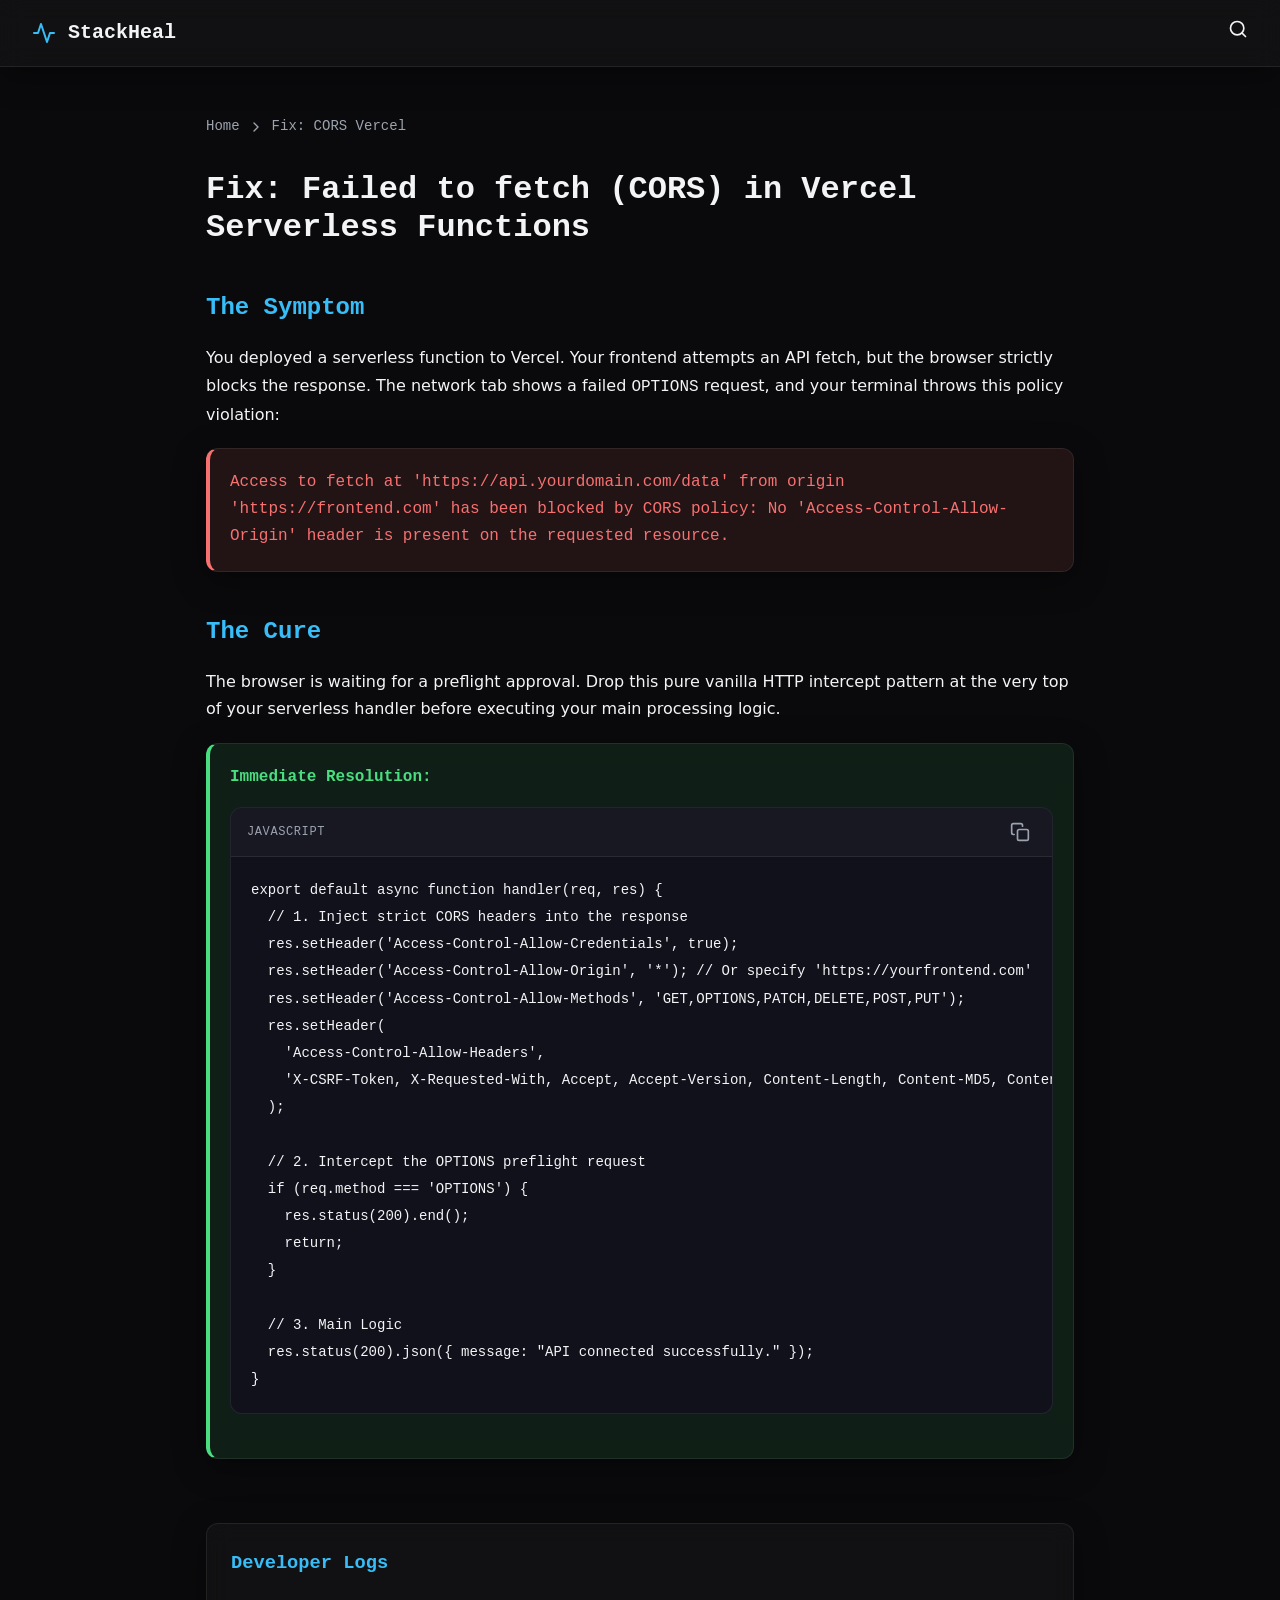
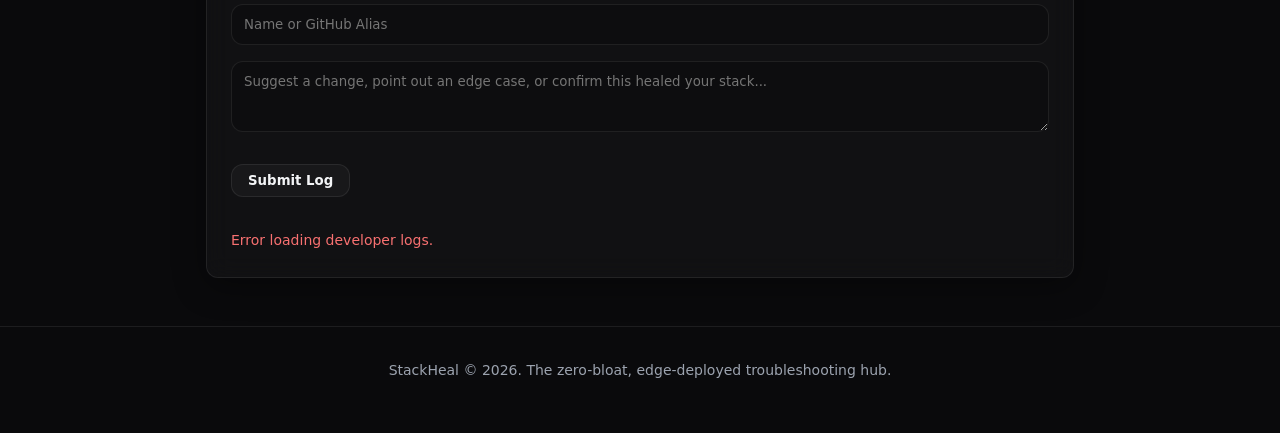
==== blog/fix-cors-vercel/index.html @ 89c2e541 "update" ====
<!DOCTYPE html>
<html lang="en" data-theme="dark">
<head>
  <meta charset="UTF-8">
  <meta name="viewport" content="width=device-width, initial-scale=1.0">
  <title>Fix: Failed to fetch (CORS) in Vercel Serverless Functions | StackHeal</title>
  <meta name="description" content="Immediate zero-dependency vanilla JS cure for the 'No Access-Control-Allow-Origin' CORS preflight error in Vercel Serverless and Edge deployments.">
  
  <link rel="icon" type="image/svg+xml" href="/favicon/icon.svg">
  
  <link rel="canonical" href="https://stackheal.vercel.app/blog/fix-cors-vercel/">
  <meta property="og:title" content="Fix: Failed to fetch (CORS) in Vercel Serverless Functions | StackHeal">
  <meta property="og:description" content="Immediate zero-dependency vanilla JS cure for the 'No Access-Control-Allow-Origin' CORS preflight error in Vercel Serverless and Edge deployments.">
  <meta property="og:image" content="https://stackheal.vercel.app/blog/fix-cors-vercel/ogg/stackheal.png">
  <meta property="og:url" content="https://stackheal.vercel.app/blog/fix-cors-vercel/">
  <meta name="twitter:card" content="summary_large_image">

  <link rel="alternate" type="text/plain" href="./llms.txt">
  
  <link rel="stylesheet" href="/css/variables.css">
  <link rel="stylesheet" href="/css/glassmorphism.css">
  <link rel="stylesheet" href="/css/code-blocks.css">
  
  <script src="https://challenges.cloudflare.com/turnstile/v0/api.js" async defer></script>

  <script>
    window.dataLayer = window.dataLayer || [];
    function gtag(){dataLayer.push(arguments);}
    gtag('consent', 'default', {
      'analytics_storage': 'denied',
      'ad_storage': 'denied',
      'ad_user_data': 'denied',
      'ad_personalization': 'denied'
    });
  </script>
  
  <script async src="https://www.googletagmanager.com/gtag/js?id=G-86QMZED8DT"></script>
  <script>
    window.dataLayer = window.dataLayer || [];
    function gtag(){dataLayer.push(arguments);}
    gtag('js', new Date());
    gtag('config', 'G-86QMZED8DT');
  </script>

  <script type="application/ld+json">
  {
    "@context": "https://schema.org",
    "@type": "TechArticle",
    "headline": "Fix: Failed to fetch (CORS) in Vercel Serverless Functions",
    "proficiencyLevel": "Intermediate",
    "author": {
      "@type": "Person",
      "name": "StackHeal Architect",
      "url": "https://github.com/stackheal"
    },
    "mainEntity": {
      "@type": "Question",
      "name": "How do I fix the CORS 'Access-Control-Allow-Origin' error in Vercel serverless functions?",
      "acceptedAnswer": {
        "@type": "Answer",
        "text": "Explicitly set the Access-Control headers in your serverless response and intercept the HTTP OPTIONS preflight request with a 200 status code before executing your main processing logic."
      }
    }
  }
  </script>

  <style>
    /* Scoped Layout adjustments */
    body { display: flex; flex-direction: column; min-height: 100vh; }
    .global-header { position: sticky; top: 0; z-index: 100; display: flex; justify-content: space-between; align-items: center; padding: 1rem 2rem; border-radius: 0; border-top: none; border-left: none; border-right: none; }
    .brand-logo { display: flex; align-items: center; gap: 0.75rem; font-family: var(--font-code); font-weight: 700; font-size: 1.25rem; color: var(--text-primary); text-decoration: none; }
    .main-article { flex: 1; width: 100%; max-width: 56.25rem; margin: 0 auto; padding: 3rem 1rem; }
    .breadcrumbs { display: flex; align-items: center; gap: 0.5rem; font-size: 0.875rem; color: var(--text-muted); margin-bottom: 2rem; font-family: var(--font-code); }
    h1 { font-size: 2rem; color: var(--text-primary); margin-bottom: 2rem; line-height: 1.2; }
    h2 { font-size: 1.5rem; color: var(--accent-primary); margin: 2.5rem 0 1rem 0; }
    p { margin-bottom: 1.25rem; line-height: 1.7; }
    .svg-list { list-style: none; padding: 0; }
    .svg-list li { display: flex; align-items: flex-start; gap: 0.75rem; margin-bottom: 1rem; }
    .svg-bullet { flex-shrink: 0; margin-top: 0.25rem; color: var(--accent-primary); }
    .global-footer { text-align: center; padding: 2rem; border-top: 1px solid var(--border-glass); font-size: 0.875rem; color: var(--text-muted); }
    
    /* Comments UI Specifics */
    .glass-input { width: 100%; background: rgba(0,0,0,0.2); border: 1px solid var(--border-glass); color: var(--text-primary); padding: 0.75rem; border-radius: var(--radius-md); font-family: var(--font-body); }
    .glass-input:focus { outline: none; border-color: var(--accent-primary); }
    .comment-card { padding: 1rem; border-bottom: 1px solid var(--border-glass); }
    .comment-card:last-child { border-bottom: none; }
    .comment-meta { font-size: 0.75rem; color: var(--text-muted); font-family: var(--font-code); margin-bottom: 0.5rem; }
  </style>
</head>
<body>

  <header class="glass-panel global-header">
    <a href="/" class="brand-logo">
      <svg xmlns="http://www.w3.org/2000/svg" width="1.5rem" height="1.5rem" viewBox="0 0 24 24" fill="none" stroke="var(--accent-primary)" stroke-width="2" stroke-linecap="round" stroke-linejoin="round"><path d="M22 12h-4l-3 9L9 3l-3 9H2"></path></svg>
      StackHeal
    </a>
    <nav>
      <a href="/" aria-label="Search Heals" style="color: var(--text-primary);">
        <svg xmlns="http://www.w3.org/2000/svg" width="1.25rem" height="1.25rem" viewBox="0 0 24 24" fill="none" stroke="currentColor" stroke-width="2" stroke-linecap="round" stroke-linejoin="round"><circle cx="11" cy="11" r="8"></circle><line x1="21" y1="21" x2="16.65" y2="16.65"></line></svg>
      </a>
    </nav>
  </header>

  <main class="main-article">
    <nav class="breadcrumbs">
      <a href="/" style="color: inherit; text-decoration: none;">Home</a>
      <svg xmlns="http://www.w3.org/2000/svg" width="1rem" height="1rem" viewBox="0 0 24 24" fill="none" stroke="currentColor" stroke-width="2" stroke-linecap="round" stroke-linejoin="round"><polyline points="9 18 15 12 9 6"></polyline></svg>
      <span>Fix: CORS Vercel</span>
    </nav>

    <article>
      <h1>Fix: Failed to fetch (CORS) in Vercel Serverless Functions</h1>

      <h2>The Symptom</h2>
      <p>You deployed a serverless function to Vercel. Your frontend attempts an API fetch, but the browser strictly blocks the response. The network tab shows a failed <code>OPTIONS</code> request, and your terminal throws this policy violation:</p>
      
      <div class="alert-symptom glass-panel">
        <code style="color: var(--status-symptom);">Access to fetch at 'https://api.yourdomain.com/data' from origin 'https://frontend.com' has been blocked by CORS policy: No 'Access-Control-Allow-Origin' header is present on the requested resource.</code>
      </div>

      <h2>The Cure</h2>
      <p>The browser is waiting for a preflight approval. Drop this pure vanilla HTTP intercept pattern at the very top of your serverless handler before executing your main processing logic.</p>

      <div class="alert-cure glass-panel">
        <p style="margin-bottom: 1rem; color: var(--status-cure); font-weight: 600; font-family: var(--font-code);">Immediate Resolution:</p>
        
        <div class="code-container">
          <div class="code-header">
            <span class="language-label">javascript</span>
            <button class="copy-btn" aria-label="Copy code"></button>
          </div>
          <pre><code>export default async function handler(req, res) {
  // 1. Inject strict CORS headers into the response
  res.setHeader('Access-Control-Allow-Credentials', true);
  res.setHeader('Access-Control-Allow-Origin', '*'); // Or specify 'https://yourfrontend.com'
  res.setHeader('Access-Control-Allow-Methods', 'GET,OPTIONS,PATCH,DELETE,POST,PUT');
  res.setHeader(
    'Access-Control-Allow-Headers',
    'X-CSRF-Token, X-Requested-With, Accept, Accept-Version, Content-Length, Content-MD5, Content-Type, Date, X-Api-Version'
  );

  // 2. Intercept the OPTIONS preflight request
  if (req.method === 'OPTIONS') {
    res.status(200).end();
    return;
  }

  // 3. Main Logic
  res.status(200).json({ message: "API connected successfully." });
}</code></pre>
        </div>
      </div>
    </article>

    <section class="glass-panel" style="margin-top: 4rem;">
      <h3 style="margin-bottom: 1.5rem; color: var(--accent-primary); font-family: var(--font-code);">Developer Logs</h3>
      
      <form id="comment-form" style="display: flex; flex-direction: column; gap: 1rem; margin-bottom: 2rem;">
        <input type="text" id="comment-name" placeholder="Name or GitHub Alias" required class="glass-input">
        <textarea id="comment-content" placeholder="Suggest a change, point out an edge case, or confirm this healed your stack..." required rows="3" class="glass-input" style="resize: vertical;"></textarea>
        
        <div class="cf-turnstile" data-sitekey="0x4AAAAAADNEC3-7QeslpEJl" data-theme="dark"></div>
        
        <button type="submit" id="submit-comment-btn" class="glass-btn" style="align-self: flex-start;">Submit Log</button>
      </form>

      <div id="comments-container" style="display: flex; flex-direction: column;">
        <p style="color: var(--text-muted); font-size: 0.875rem;">Loading logs...</p>
      </div>
    </section>

  </main>

  <footer class="global-footer">
    <p>StackHeal © 2026. The zero-bloat, edge-deployed troubleshooting hub.</p>
  </footer>

  <script data-name="BMC-Widget" data-cfasync="false" src="https://cdnjs.buymeacoffee.com/1.0.0/widget.prod.min.js" data-id="dippanbhusal" data-description="Support me on Buy me a coffee!" data-message="Support StackHeal !" data-color="#5F7FFF" data-position="Right" data-x_margin="18" data-y_margin="18"></script>

  <script src="/js/theme.js"></script>
  <script src="/js/code-copy.js"></script>
  <script src="/js/cookie-consent.js"></script>

  <script>
    document.addEventListener('DOMContentLoaded', () => {
      // 1. DYNAMIC SLUG GENERATION: Grabs the folder name directly from the URL.
      const pathArray = window.location.pathname.split('/').filter(p => p);
      const DYNAMIC_SLUG = pathArray.pop() || 'home'; 

      const commentsContainer = document.getElementById('comments-container');
      const commentForm = document.getElementById('comment-form');
      const submitBtn = document.getElementById('submit-comment-btn');

      const fetchComments = async () => {
        try {
          const response = await fetch(`/api/comments?slug=${DYNAMIC_SLUG}`);
          if (!response.ok) throw new Error('Failed to load');
          
          const comments = await response.json();
          
          // 2. CSP / TRUSTED TYPES FIX: Clear container safely
          commentsContainer.textContent = ''; 

          if (comments.length === 0) {
            const noLogsText = document.createElement('p');
            noLogsText.style.color = 'var(--text-muted)';
            noLogsText.style.fontSize = '0.875rem';
            noLogsText.textContent = 'No logs found. Be the first to verify this cure.';
            commentsContainer.appendChild(noLogsText);
            return;
          }

          // Generate elements safely without innerHTML
          comments.forEach(comment => {
            const card = document.createElement('div');
            card.className = 'comment-card';

            const meta = document.createElement('div');
            meta.className = 'comment-meta';
            const dateStr = new Date(comment.created_at).toLocaleDateString();
            meta.textContent = `${comment.author_name} • ${dateStr}`;

            const content = document.createElement('div');
            content.style.fontSize = '0.9rem';
            content.style.lineHeight = '1.5';
            content.textContent = comment.content; // textContent bypasses XSS & CSP issues

            card.appendChild(meta);
            card.appendChild(content);
            commentsContainer.appendChild(card);
          });
        } catch (error) {
          commentsContainer.textContent = 'Error loading developer logs.';
          commentsContainer.style.color = 'var(--status-symptom)';
          commentsContainer.style.fontSize = '0.875rem';
        }
      };

      commentForm.addEventListener('submit', async (e) => {
        e.preventDefault();
        submitBtn.disabled = true;
        submitBtn.innerText = 'Submitting...';

        const name = document.getElementById('comment-name').value;
        const content = document.getElementById('comment-content').value;
        const turnstileResponse = document.querySelector('[name="cf-turnstile-response"]').value;

        try {
          const res = await fetch('/api/comments', {
            method: 'POST',
            headers: { 'Content-Type': 'application/json' },
            body: JSON.stringify({ slug: DYNAMIC_SLUG, name, content, turnstileToken: turnstileResponse })
          });

          if (res.ok) {
            commentForm.reset();
            turnstile.reset(); 
            await fetchComments();
          } else {
            alert("Failed to submit log. Bot verification failed.");
          }
        } catch (error) {
          console.error(error);
        } finally {
          submitBtn.disabled = false;
          submitBtn.innerText = 'Submit Log';
        }
      });

      // Fire initial fetch
      fetchComments(); 
    });
  </script>
</body>
</html>
---- css/variables.css ----
/* /css/variables.css */
:root {
  /* Core Colors */
  --bg-main: #0a0a0c;
  --bg-surface: rgba(255, 255, 255, 0.03);
  --border-glass: rgba(255, 255, 255, 0.08);
  --accent-primary: #38bdf8;
  --accent-hover: #7dd3fc;
  
  /* Status Colors */
  --status-cure: #4ade80;
  --status-cure-bg: rgba(74, 222, 128, 0.1);
  --status-symptom: #f87171;
  --status-symptom-bg: rgba(248, 113, 113, 0.1);

  /* Typography */
  --text-primary: #f3f4f6;
  --text-muted: #9ca3af;
  --font-body: system-ui, -apple-system, BlinkMacSystemFont, 'Segoe UI', Inter, sans-serif;
  --font-code: 'JetBrains Mono', 'Fira Code', Cascadia Code, monospace;

  /* Glassmorphism Specs */
  --glass-blur: blur(0.75rem);
  --glass-shadow: 0 0.5rem 2rem 0 rgba(0, 0, 0, 0.37);
  --radius-md: 0.75rem;
  --radius-lg: 1rem;
  --border-thick: 0.25rem;
}

/* Base Reset & Typography */
* {
  box-sizing: border-box;
  margin: 0;
  padding: 0;
}

body {
  background-color: var(--bg-main);
  color: var(--text-primary);
  font-family: var(--font-body);
  line-height: 1.7;
  -webkit-font-smoothing: antialiased;
}

h1, h2, h3, code, pre {
  font-family: var(--font-code);
}
---- css/glassmorphism.css ----
/* /css/glassmorphism.css */

.glass-panel {
  background: var(--bg-surface);
  backdrop-filter: var(--glass-blur);
  -webkit-backdrop-filter: var(--glass-blur);
  border: 1px solid var(--border-glass);
  border-radius: var(--radius-md);
  box-shadow: var(--glass-shadow);
  padding: 1.5rem;
}

/* Symptom & Cure Diagnostics Boxes */
.alert-symptom, 
.alert-cure {
  border-radius: var(--radius-md);
  padding: 1.25rem;
  margin-bottom: 1.5rem;
  display: flex;
  flex-direction: column;
}

.alert-symptom {
  background: var(--status-symptom-bg);
  border-left: var(--border-thick) solid var(--status-symptom);
}

.alert-cure {
  background: var(--status-cure-bg);
  border-left: var(--border-thick) solid var(--status-cure);
}

/* Glass Interactive Elements */
.glass-btn {
  background: var(--bg-surface);
  border: 1px solid var(--border-glass);
  color: var(--text-primary);
  border-radius: var(--radius-md);
  padding: 0.5rem 1rem;
  cursor: pointer;
  font-family: var(--font-body);
  font-weight: 600;
  transition: all 0.2s ease;
}

.glass-btn:hover {
  filter: brightness(1.2);
  transform: scale(1.02);
  border-color: var(--accent-hover);
}

.glass-btn:focus {
  outline: 0.125rem solid var(--accent-primary);
  outline-offset: 0.125rem;
}

.glass-input {
  background: var(--bg-surface);
  border: 1px solid var(--border-glass);
  color: var(--text-primary);
  border-radius: var(--radius-md);
  padding: 0.75rem 1rem;
  font-family: var(--font-body);
  width: 100%;
  transition: border-color 0.2s ease;
}

.glass-input:focus {
  outline: none;
  border-color: var(--accent-primary);
}
---- css/code-blocks.css ----
/* /css/code-blocks.css */
/* Mobile-first, high-contrast code containers */

.code-container {
  position: relative;
  background-color: #11111b; /* Solid dark background for syntax contrast */
  border: 1px solid var(--border-glass, rgba(255, 255, 255, 0.08));
  border-radius: 12px;
  margin-bottom: 1.5rem;
  overflow: hidden;
  display: flex;
  flex-direction: column;
}

.code-header {
  display: flex;
  justify-content: space-between;
  align-items: center;
  padding: 0.5rem 1rem;
  background: var(--bg-surface, rgba(255, 255, 255, 0.03));
  border-bottom: 1px solid var(--border-glass, rgba(255, 255, 255, 0.08));
}

.language-label {
  font-family: var(--font-code, 'JetBrains Mono', monospace);
  font-size: 0.75rem;
  color: var(--text-muted, #9ca3af);
  text-transform: uppercase;
  letter-spacing: 0.05em;
}

.copy-btn {
  background: transparent;
  border: none;
  color: var(--text-muted, #9ca3af);
  cursor: pointer;
  padding: 0.375rem;
  border-radius: 6px;
  display: flex;
  align-items: center;
  justify-content: center;
  transition: background-color 0.2s ease, color 0.2s ease;
}

.copy-btn:hover {
  background-color: var(--bg-surface, rgba(255, 255, 255, 0.03));
  color: var(--text-primary, #f3f4f6);
}

/* Strict keyboard accessibility outline */
.copy-btn:focus-visible {
  outline: 2px solid var(--accent-primary, #38bdf8);
  outline-offset: 2px;
  background-color: var(--bg-surface, rgba(255, 255, 255, 0.03));
}

.code-container pre {
  margin: 0;
  padding: 1.25rem;
  overflow-x: auto;
  scrollbar-width: thin;
  scrollbar-color: var(--border-glass, rgba(255, 255, 255, 0.08)) transparent;
}

.code-container code {
  font-family: var(--font-code, 'JetBrains Mono', monospace);
  font-size: 0.875rem;
  color: var(--text-primary, #f3f4f6);
  line-height: 1.6;
}
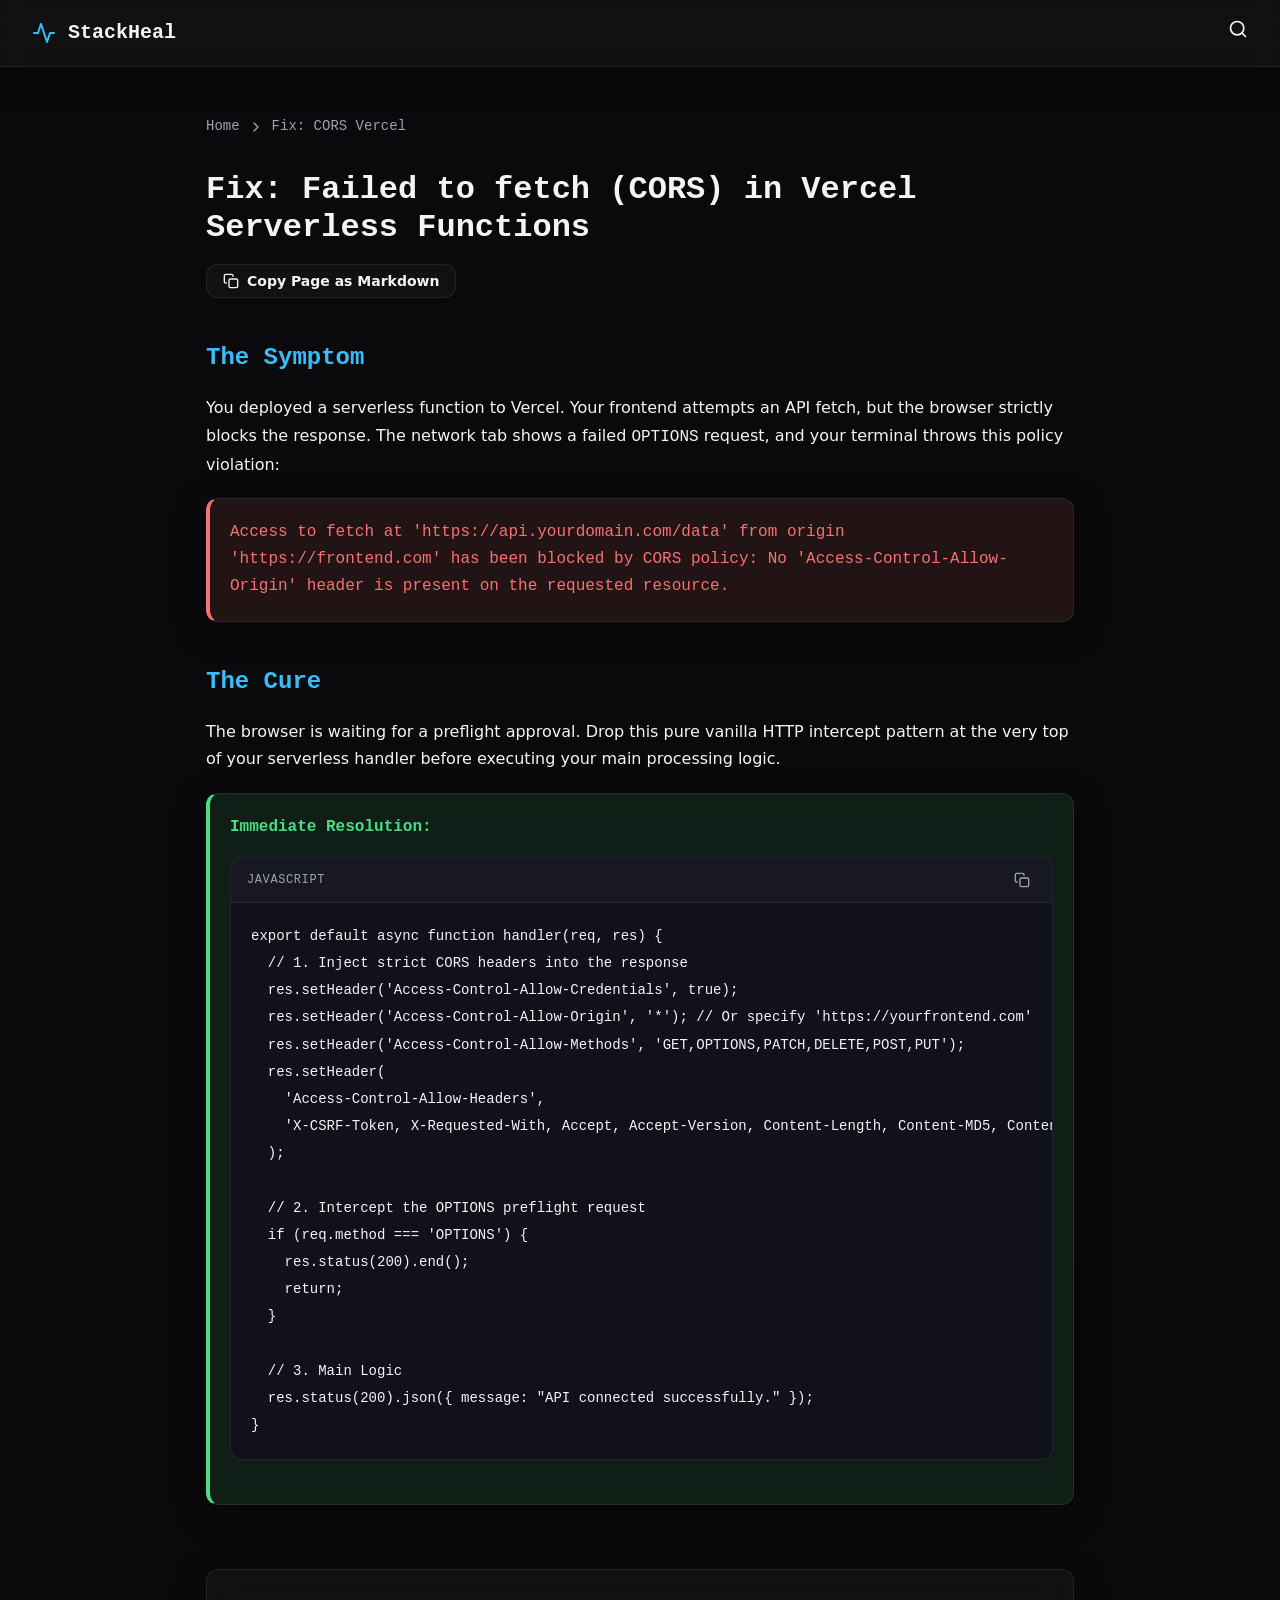
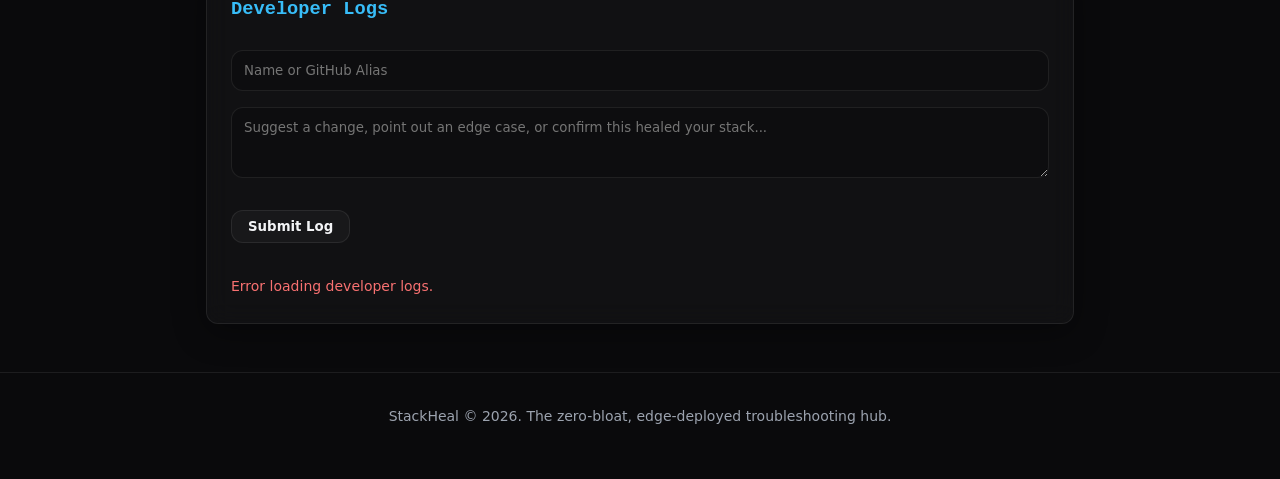
==== commit 0c958f78: "test" ====
--- a/blog/fix-cors-vercel/index.html
+++ b/blog/fix-cors-vercel/index.html
@@ -4,18 +4,22 @@
   <meta charset="UTF-8">
   <meta name="viewport" content="width=device-width, initial-scale=1.0">
   <title>Fix: Failed to fetch (CORS) in Vercel Serverless Functions | StackHeal</title>
+  
   <meta name="description" content="Immediate zero-dependency vanilla JS cure for the 'No Access-Control-Allow-Origin' CORS preflight error in Vercel Serverless and Edge deployments.">
-  
-  <link rel="icon" type="image/svg+xml" href="/favicon/icon.svg">
+  <meta name="keywords" content="Vercel, CORS, Serverless Functions, Access-Control-Allow-Origin, Vanilla JS, API Edge">
+  <meta name="author" content="StackHeal Architect">
   
   <link rel="canonical" href="https://stackheal.vercel.app/blog/fix-cors-vercel/">
   <meta property="og:title" content="Fix: Failed to fetch (CORS) in Vercel Serverless Functions | StackHeal">
   <meta property="og:description" content="Immediate zero-dependency vanilla JS cure for the 'No Access-Control-Allow-Origin' CORS preflight error in Vercel Serverless and Edge deployments.">
   <meta property="og:image" content="https://stackheal.vercel.app/blog/fix-cors-vercel/ogg/stackheal.png">
   <meta property="og:url" content="https://stackheal.vercel.app/blog/fix-cors-vercel/">
+  <meta property="og:type" content="article">
   <meta name="twitter:card" content="summary_large_image">
 
   <link rel="alternate" type="text/plain" href="./llms.txt">
+  
+  <link rel="icon" type="image/svg+xml" href="/favicon/icon.svg">
   
   <link rel="stylesheet" href="/css/variables.css">
   <link rel="stylesheet" href="/css/glassmorphism.css">
@@ -53,6 +57,7 @@
       "name": "StackHeal Architect",
       "url": "https://github.com/stackheal"
     },
+    "datePublished": "2026-05-11",
     "mainEntity": {
       "@type": "Question",
       "name": "How do I fix the CORS 'Access-Control-Allow-Origin' error in Vercel serverless functions?",
@@ -65,13 +70,13 @@
   </script>
 
   <style>
-    /* Scoped Layout adjustments */
+    /* Layout Scoping */
     body { display: flex; flex-direction: column; min-height: 100vh; }
     .global-header { position: sticky; top: 0; z-index: 100; display: flex; justify-content: space-between; align-items: center; padding: 1rem 2rem; border-radius: 0; border-top: none; border-left: none; border-right: none; }
     .brand-logo { display: flex; align-items: center; gap: 0.75rem; font-family: var(--font-code); font-weight: 700; font-size: 1.25rem; color: var(--text-primary); text-decoration: none; }
     .main-article { flex: 1; width: 100%; max-width: 56.25rem; margin: 0 auto; padding: 3rem 1rem; }
     .breadcrumbs { display: flex; align-items: center; gap: 0.5rem; font-size: 0.875rem; color: var(--text-muted); margin-bottom: 2rem; font-family: var(--font-code); }
-    h1 { font-size: 2rem; color: var(--text-primary); margin-bottom: 2rem; line-height: 1.2; }
+    h1 { font-size: 2rem; color: var(--text-primary); margin-bottom: 1rem; line-height: 1.2; }
     h2 { font-size: 1.5rem; color: var(--accent-primary); margin: 2.5rem 0 1rem 0; }
     p { margin-bottom: 1.25rem; line-height: 1.7; }
     .svg-list { list-style: none; padding: 0; }
@@ -79,12 +84,15 @@
     .svg-bullet { flex-shrink: 0; margin-top: 0.25rem; color: var(--accent-primary); }
     .global-footer { text-align: center; padding: 2rem; border-top: 1px solid var(--border-glass); font-size: 0.875rem; color: var(--text-muted); }
     
-    /* Comments UI Specifics */
+    /* Input & Comments */
     .glass-input { width: 100%; background: rgba(0,0,0,0.2); border: 1px solid var(--border-glass); color: var(--text-primary); padding: 0.75rem; border-radius: var(--radius-md); font-family: var(--font-body); }
     .glass-input:focus { outline: none; border-color: var(--accent-primary); }
     .comment-card { padding: 1rem; border-bottom: 1px solid var(--border-glass); }
     .comment-card:last-child { border-bottom: none; }
     .comment-meta { font-size: 0.75rem; color: var(--text-muted); font-family: var(--font-code); margin-bottom: 0.5rem; }
+    
+    /* Utility class for hiding SVGs securely */
+    .hidden { display: none !important; }
   </style>
 </head>
 <body>
@@ -110,6 +118,14 @@
 
     <article>
       <h1>Fix: Failed to fetch (CORS) in Vercel Serverless Functions</h1>
+      
+      <div style="margin-bottom: 2.5rem;">
+        <button id="copy-markdown-btn" class="glass-btn" style="display: inline-flex; align-items: center; gap: 0.5rem; font-size: 0.875rem;">
+          <svg id="md-icon-copy" xmlns="http://www.w3.org/2000/svg" width="1rem" height="1rem" viewBox="0 0 24 24" fill="none" stroke="currentColor" stroke-width="2" stroke-linecap="round" stroke-linejoin="round"><rect x="9" y="9" width="13" height="13" rx="2" ry="2"></rect><path d="M5 15H4a2 2 0 0 1-2-2V4a2 2 0 0 1 2-2h9a2 2 0 0 1 2 2v1"></path></svg>
+          <svg id="md-icon-check" class="hidden" xmlns="http://www.w3.org/2000/svg" width="1rem" height="1rem" viewBox="0 0 24 24" fill="none" stroke="var(--status-cure)" stroke-width="2" stroke-linecap="round" stroke-linejoin="round"><path d="M22 11.08V12a10 10 0 1 1-5.93-9.14"></path><polyline points="22 4 12 14.01 9 11.01"></polyline></svg>
+          <span id="md-btn-text">Copy Page as Markdown</span>
+        </button>
+      </div>
 
       <h2>The Symptom</h2>
       <p>You deployed a serverless function to Vercel. Your frontend attempts an API fetch, but the browser strictly blocks the response. The network tab shows a failed <code>OPTIONS</code> request, and your terminal throws this policy violation:</p>
@@ -127,9 +143,12 @@
         <div class="code-container">
           <div class="code-header">
             <span class="language-label">javascript</span>
-            <button class="copy-btn" aria-label="Copy code"></button>
+            <button class="copy-btn snippet-copy-btn" aria-label="Copy code">
+              <svg class="snippet-icon-copy" xmlns="http://www.w3.org/2000/svg" width="1rem" height="1rem" viewBox="0 0 24 24" fill="none" stroke="currentColor" stroke-width="2" stroke-linecap="round" stroke-linejoin="round"><rect x="9" y="9" width="13" height="13" rx="2" ry="2"></rect><path d="M5 15H4a2 2 0 0 1-2-2V4a2 2 0 0 1 2-2h9a2 2 0 0 1 2 2v1"></path></svg>
+              <svg class="snippet-icon-check hidden" xmlns="http://www.w3.org/2000/svg" width="1rem" height="1rem" viewBox="0 0 24 24" fill="none" stroke="var(--status-cure)" stroke-width="2" stroke-linecap="round" stroke-linejoin="round"><path d="M22 11.08V12a10 10 0 1 1-5.93-9.14"></path><polyline points="22 4 12 14.01 9 11.01"></polyline></svg>
+            </button>
           </div>
-          <pre><code>export default async function handler(req, res) {
+          <pre><code id="cure-code-block">export default async function handler(req, res) {
   // 1. Inject strict CORS headers into the response
   res.setHeader('Access-Control-Allow-Credentials', true);
   res.setHeader('Access-Control-Allow-Origin', '*'); // Or specify 'https://yourfrontend.com'
@@ -168,7 +187,6 @@
         <p style="color: var(--text-muted); font-size: 0.875rem;">Loading logs...</p>
       </div>
     </section>
-
   </main>
 
   <footer class="global-footer">
@@ -178,28 +196,87 @@
   <script data-name="BMC-Widget" data-cfasync="false" src="https://cdnjs.buymeacoffee.com/1.0.0/widget.prod.min.js" data-id="dippanbhusal" data-description="Support me on Buy me a coffee!" data-message="Support StackHeal !" data-color="#5F7FFF" data-position="Right" data-x_margin="18" data-y_margin="18"></script>
 
   <script src="/js/theme.js"></script>
-  <script src="/js/code-copy.js"></script>
   <script src="/js/cookie-consent.js"></script>
 
   <script>
     document.addEventListener('DOMContentLoaded', () => {
-      // 1. DYNAMIC SLUG GENERATION: Grabs the folder name directly from the URL.
+      // --- 1. Dynamic Post Slug ---
       const pathArray = window.location.pathname.split('/').filter(p => p);
-      const DYNAMIC_SLUG = pathArray.pop() || 'home'; 
+      const DYNAMIC_SLUG = pathArray.pop() || 'fix-cors-vercel'; // Fallback for local testing
 
       const commentsContainer = document.getElementById('comments-container');
       const commentForm = document.getElementById('comment-form');
       const submitBtn = document.getElementById('submit-comment-btn');
 
+      // --- 2. CSP-Safe Code Snippet Copy Logic ---
+      const snippetCopyBtn = document.querySelector('.snippet-copy-btn');
+      if (snippetCopyBtn) {
+        snippetCopyBtn.addEventListener('click', async () => {
+          const codeText = document.getElementById('cure-code-block').textContent;
+          try {
+            await navigator.clipboard.writeText(codeText);
+            
+            // Toggle SVGs using CSS to strictly avoid CSP TrustedHTML blocks
+            snippetCopyBtn.querySelector('.snippet-icon-copy').classList.add('hidden');
+            snippetCopyBtn.querySelector('.snippet-icon-check').classList.remove('hidden');
+
+            setTimeout(() => {
+              snippetCopyBtn.querySelector('.snippet-icon-copy').classList.remove('hidden');
+              snippetCopyBtn.querySelector('.snippet-icon-check').classList.add('hidden');
+            }, 2000);
+          } catch (err) {
+            console.error('Failed to copy snippet', err);
+          }
+        });
+      }
+
+      // --- 3. Copy Full Page as Markdown Feature ---
+      const copyMdBtn = document.getElementById('copy-markdown-btn');
+      copyMdBtn.addEventListener('click', async () => {
+        const title = "Fix: Failed to fetch (CORS) in Vercel Serverless Functions";
+        const symptom = "Access to fetch at 'https://api.yourdomain.com/data' from origin 'https://frontend.com' has been blocked by CORS policy: No 'Access-Control-Allow-Origin' header is present on the requested resource.";
+        const cureCode = document.getElementById('cure-code-block').textContent;
+        
+        let markdown = `# ${title}\n\n`;
+        markdown += `## The Symptom\n\`${symptom}\`\n\n`;
+        markdown += `## The Cure\n\`\`\`javascript\n${cureCode}\n\`\`\`\n\n`;
+        markdown += `## Developer Logs\n`;
+
+        const commentCards = document.querySelectorAll('.comment-card');
+        if (commentCards.length === 0) {
+          markdown += `*No logs yet.*\n`;
+        } else {
+          commentCards.forEach(card => {
+            const meta = card.querySelector('.comment-meta').textContent;
+            const content = card.querySelector('.comment-content-text').textContent;
+            markdown += `- **${meta}**: ${content}\n`;
+          });
+        }
+
+        try {
+          await navigator.clipboard.writeText(markdown);
+          document.getElementById('md-icon-copy').classList.add('hidden');
+          document.getElementById('md-icon-check').classList.remove('hidden');
+          document.getElementById('md-btn-text').textContent = "Copied to Clipboard!";
+
+          setTimeout(() => {
+            document.getElementById('md-icon-copy').classList.remove('hidden');
+            document.getElementById('md-icon-check').classList.add('hidden');
+            document.getElementById('md-btn-text').textContent = "Copy Page as Markdown";
+          }, 3000);
+        } catch (err) {
+          console.error("Markdown copy failed", err);
+        }
+      });
+
+      // --- 4. CSP-Safe Comments Rendering ---
       const fetchComments = async () => {
         try {
           const response = await fetch(`/api/comments?slug=${DYNAMIC_SLUG}`);
           if (!response.ok) throw new Error('Failed to load');
           
           const comments = await response.json();
-          
-          // 2. CSP / TRUSTED TYPES FIX: Clear container safely
-          commentsContainer.textContent = ''; 
+          commentsContainer.textContent = ''; // Clear safely
 
           if (comments.length === 0) {
             const noLogsText = document.createElement('p');
@@ -210,7 +287,6 @@
             return;
           }
 
-          // Generate elements safely without innerHTML
           comments.forEach(comment => {
             const card = document.createElement('div');
             card.className = 'comment-card';
@@ -221,9 +297,10 @@
             meta.textContent = `${comment.author_name} • ${dateStr}`;
 
             const content = document.createElement('div');
+            content.className = 'comment-content-text';
             content.style.fontSize = '0.9rem';
             content.style.lineHeight = '1.5';
-            content.textContent = comment.content; // textContent bypasses XSS & CSP issues
+            content.textContent = comment.content; // Strict textContent bypasses all CSP/XSS vectors
 
             card.appendChild(meta);
             card.appendChild(content);
@@ -236,6 +313,7 @@
         }
       };
 
+      // --- 5. Submit Comment ---
       commentForm.addEventListener('submit', async (e) => {
         e.preventDefault();
         submitBtn.disabled = true;
@@ -243,7 +321,10 @@
 
         const name = document.getElementById('comment-name').value;
         const content = document.getElementById('comment-content').value;
-        const turnstileResponse = document.querySelector('[name="cf-turnstile-response"]').value;
+        
+        // Turnstile fallback check in case script hasn't fully loaded
+        const turnstileInput = document.querySelector('[name="cf-turnstile-response"]');
+        const turnstileResponse = turnstileInput ? turnstileInput.value : '';
 
         try {
           const res = await fetch('/api/comments', {
@@ -254,7 +335,7 @@
 
           if (res.ok) {
             commentForm.reset();
-            turnstile.reset(); 
+            if (typeof turnstile !== 'undefined') turnstile.reset(); 
             await fetchComments();
           } else {
             alert("Failed to submit log. Bot verification failed.");
@@ -267,7 +348,6 @@
         }
       });
 
-      // Fire initial fetch
       fetchComments(); 
     });
   </script>
